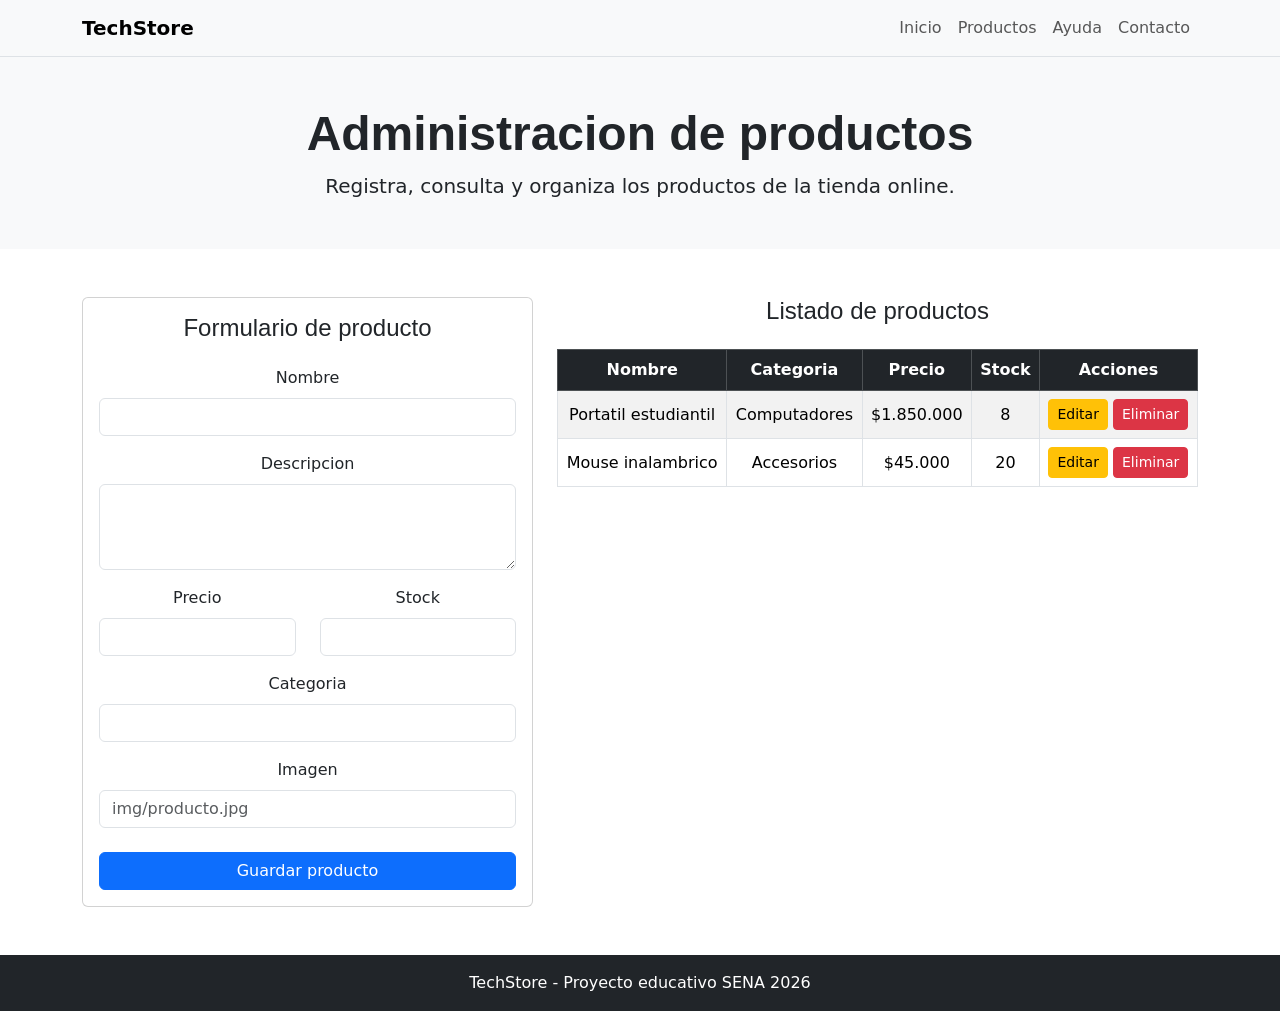
==== frontend/admin-productos.html @ 089e89ee "Guia 2 completada CRUD de productos" ====
<!doctype html>
<html lang="es">
  <head>
    <meta charset="UTF-8" />
    <meta name="viewport" content="width=device-width, initial-scale=1" />
    <meta
      name="description"
      content="Pagina de administracion de productos para TechStore."
    />
    <title>Administracion de productos - TechStore</title>
    <link
      href="https://cdn.jsdelivr.net/npm/bootstrap@5.3.7/dist/css/bootstrap.min.css"
      rel="stylesheet"
    />
    <link rel="stylesheet" href="css/estilos.css" />
  </head>

  <body>
    <nav class="navbar navbar-expand-lg bg-body-tertiary border-bottom">
      <div class="container">
        <a class="navbar-brand fw-bold" href="index.html">TechStore</a>
        <button
          class="navbar-toggler"
          type="button"
          data-bs-toggle="collapse"
          data-bs-target="#menuPrincipal"
          aria-controls="menuPrincipal"
          aria-expanded="false"
          aria-label="Abrir menu de navegacion"
        >
          <span class="navbar-toggler-icon"></span>
        </button>

        <div class="collapse navbar-collapse" id="menuPrincipal">
          <ul class="navbar-nav ms-auto">
            <li class="nav-item">
              <a class="nav-link" href="index.html">Inicio</a>
            </li>
            <li class="nav-item">
              <a class="nav-link" href="productos.html">Productos</a>
            </li>
            <li class="nav-item">
              <a class="nav-link" href="ayuda.html">Ayuda</a>
            </li>
            <li class="nav-item">
              <a class="nav-link" href="contacto.html">Contacto</a>
            </li>
          </ul>
        </div>
      </div>
    </nav>

    <main>
      <section class="bg-light py-5">
        <div class="container text-center">
          <h1 class="display-5 fw-bold">Administracion de productos</h1>
          <p class="lead mb-0">
            Registra, consulta y organiza los productos de la tienda online.
          </p>
        </div>
      </section>

      <section class="py-5">
        <div class="container">
          <div class="row g-4">
            <div class="col-lg-5">
              <div class="card">
                <div class="card-body">
                  <h2 class="h4 mb-4">Formulario de producto</h2>

                  <form id="formProducto">
                    <div class="mb-3">
                      <label for="nombre" class="form-label">Nombre</label>
                      <input
                        type="text"
                        class="form-control"
                        id="nombre"
                        name="nombre"
                        required
                      />
                    </div>

                    <div class="mb-3">
                      <label for="descripcion" class="form-label">
                        Descripcion
                      </label>
                      <textarea
                        class="form-control"
                        id="descripcion"
                        name="descripcion"
                        rows="3"
                        required
                      ></textarea>
                    </div>

                    <div class="row">
                      <div class="col-md-6 mb-3">
                        <label for="precio" class="form-label">Precio</label>
                        <input
                          type="number"
                          class="form-control"
                          id="precio"
                          name="precio"
                          min="0"
                          step="0.01"
                          required
                        />
                      </div>

                      <div class="col-md-6 mb-3">
                        <label for="stock" class="form-label">Stock</label>
                        <input
                          type="number"
                          class="form-control"
                          id="stock"
                          name="stock"
                          min="0"
                          required
                        />
                      </div>
                    </div>

                    <div class="mb-3">
                      <label for="categoria" class="form-label">
                        Categoria
                      </label>
                      <input
                        type="text"
                        class="form-control"
                        id="categoria"
                        name="categoria"
                        required
                      />
                    </div>

                    <div class="mb-4">
                      <label for="imagen" class="form-label">Imagen</label>
                      <input
                        type="text"
                        class="form-control"
                        id="imagen"
                        name="imagen"
                        placeholder="img/producto.jpg"
                        required
                      />
                    </div>

                    <button type="submit" class="btn btn-primary w-100">
                      Guardar producto
                    </button>
                  </form>
                </div>
              </div>
            </div>

            <div class="col-lg-7">
              <h2 class="h4 mb-4">Listado de productos</h2>

              <div class="table-responsive">
                <table class="table table-striped table-bordered align-middle">
                  <thead class="table-dark">
                    <tr>
                      <th>Nombre</th>
                      <th>Categoria</th>
                      <th>Precio</th>
                      <th>Stock</th>
                      <th>Acciones</th>
                    </tr>
                  </thead>
                  <tbody id="tablaProductos">
                    <tr>
                      <td>Portatil estudiantil</td>
                      <td>Computadores</td>
                      <td>$1.850.000</td>
                      <td>8</td>
                      <td>
                        <button type="button" class="btn btn-warning btn-sm">
                          Editar
                        </button>
                        <button type="button" class="btn btn-danger btn-sm">
                          Eliminar
                        </button>
                      </td>
                    </tr>
                    <tr>
                      <td>Mouse inalambrico</td>
                      <td>Accesorios</td>
                      <td>$45.000</td>
                      <td>20</td>
                      <td>
                        <button type="button" class="btn btn-warning btn-sm">
                          Editar
                        </button>
                        <button type="button" class="btn btn-danger btn-sm">
                          Eliminar
                        </button>
                      </td>
                    </tr>
                  </tbody>
                </table>
              </div>
            </div>
          </div>
        </div>
      </section>
    </main>

    <footer class="bg-dark text-white text-center py-3">
      <div class="container">
        <p class="mb-0">TechStore - Proyecto educativo SENA 2026</p>
      </div>
    </footer>

    <script src="js/script.js"></script>
    <script src="js/productos.js"></script>
    <script src="https://cdn.jsdelivr.net/npm/bootstrap@5.3.7/dist/js/bootstrap.bundle.min.js"></script>
  </body>
</html>
---- frontend/css/estilos.css ----
/* =========================
   TÍTULOS
========================= */

h1 {
  font-size: 20px;
  font-family: 'Gill Sans', 'Gill Sans MT', Calibri, 'Trebuchet MS', sans-serif;
  font-weight: bold;
}

h2 {
  font: bold 14px sans-serif;
}


/* =========================
   NORMALIZACIÓN HTML5
========================= */

header, section, footer, aside, nav, article, hgroup {
  display: block;
}


/* =========================
   ESTRUCTURA GENERAL
========================= */

body {
  text-align: center;
}

.agrupar {
  width: 960px;
  border: 10px solid rgb(18, 69, 18);
  margin: 15px auto;
}


/* =========================
   CABECERA
========================= */

.cabecera {
  background: #066580;
  border: 1px solid #2a7928;
  padding: 10px 5px;
}

.cabecera h1 {
  text-align: left;
}


/* =========================
   MENÚ
========================= */

.menu {
  background: #49ba84;
  padding: 1px;
  text-align: left;
}

.menu li {
  list-style: none;
  padding: 5px;
  font: bold 14px verdana;
  display: inline-block;
}

.menu a {
  text-decoration: none;
  color: black;
}

.menu a:hover {
  color: blue;
}


/* =========================
   CONTENIDO PRINCIPAL
========================= */

.seccion {
  padding: 20px;
  width: 600px;
  float: left;
}

article {
  background: #49ba84;
  border: 1px solid #999;
  padding: 20px;
  margin-bottom: 15px;
}

article footer {
  text-align: right;
  margin-top: 20px;
}

time {
  color: #999;
}


/* =========================
   BARRA LATERAL
========================= */

.columna {
  width: 300px;
  float: left;
  margin: 5px 0;
}

.columna blockquote {
  border: 1px solid black;
  padding: 40px;
  background: #49ba84;
  margin-bottom: 60px;
}


/* =========================
   PIE DE PÁGINA
========================= */

.pie {
  clear: both;
  padding: 20px;
  background: #066580;
  color: #fff;
}


/* =========================
   IMÁGENES
========================= */

img {
  width: 80px;
  display: block;
  margin: 20px auto;
}
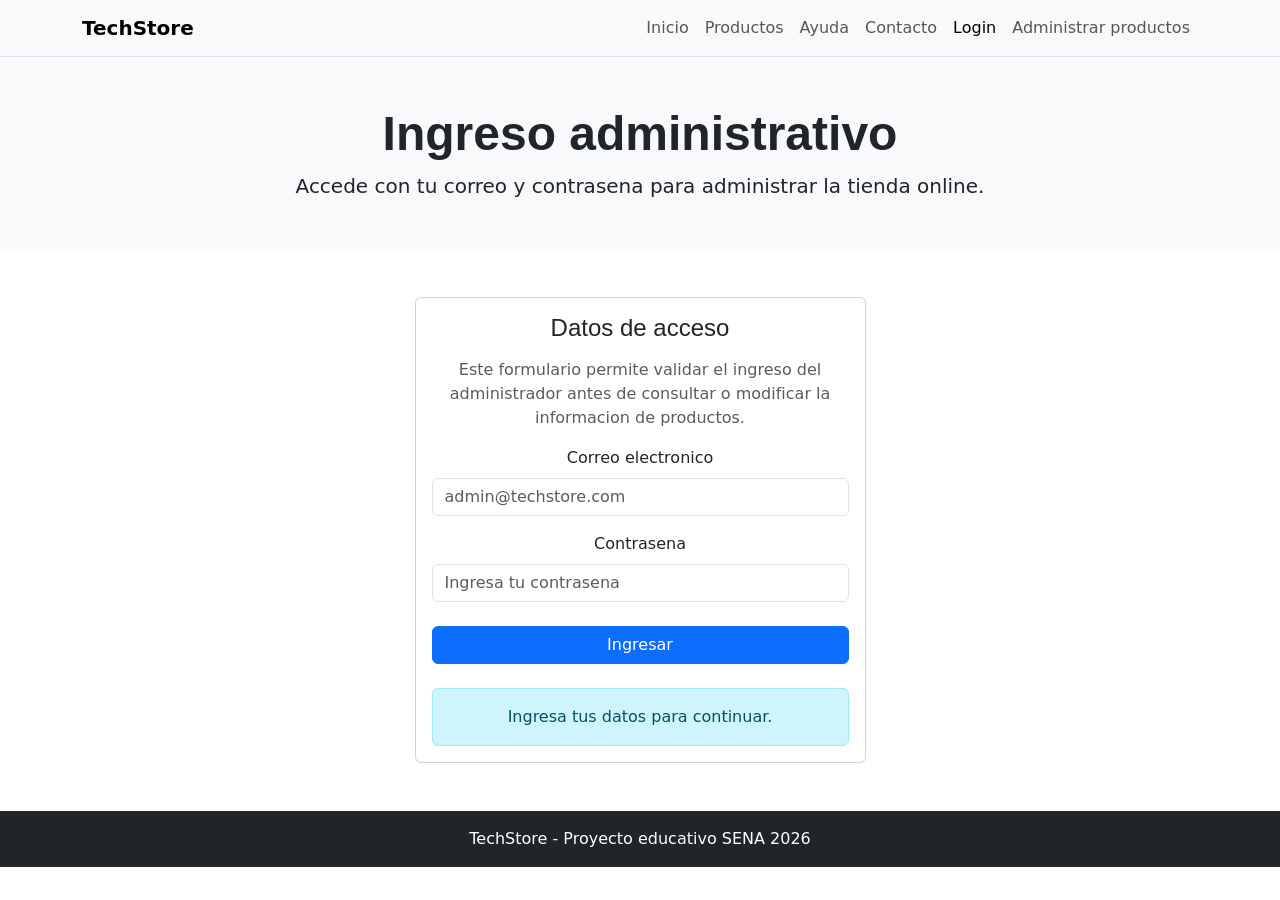
==== commit ade56652: "Actualización guía 3" ====
--- a/frontend/admin-productos.html
+++ b/frontend/admin-productos.html
@@ -8,6 +8,7 @@
       content="Pagina de administracion de productos para TechStore."
     />
     <title>Administracion de productos - TechStore</title>
+    <script src="js/auth.js"></script>
     <link
       href="https://cdn.jsdelivr.net/npm/bootstrap@5.3.7/dist/css/bootstrap.min.css"
       rel="stylesheet"
@@ -44,6 +45,27 @@
             </li>
             <li class="nav-item">
               <a class="nav-link" href="contacto.html">Contacto</a>
+            </li>
+            <li class="nav-item">
+              <a class="nav-link" href="login.html">Login</a>
+            </li>
+            <li class="nav-item">
+              <a
+                class="nav-link active"
+                aria-current="page"
+                href="admin-productos.html"
+              >
+                Administrar productos
+              </a>
+            </li>
+            <li class="nav-item ms-lg-3">
+              <button
+                type="button"
+                class="btn btn-outline-danger"
+                id="btnCerrarSesion"
+              >
+                Cerrar sesión
+              </button>
             </li>
           </ul>
         </div>
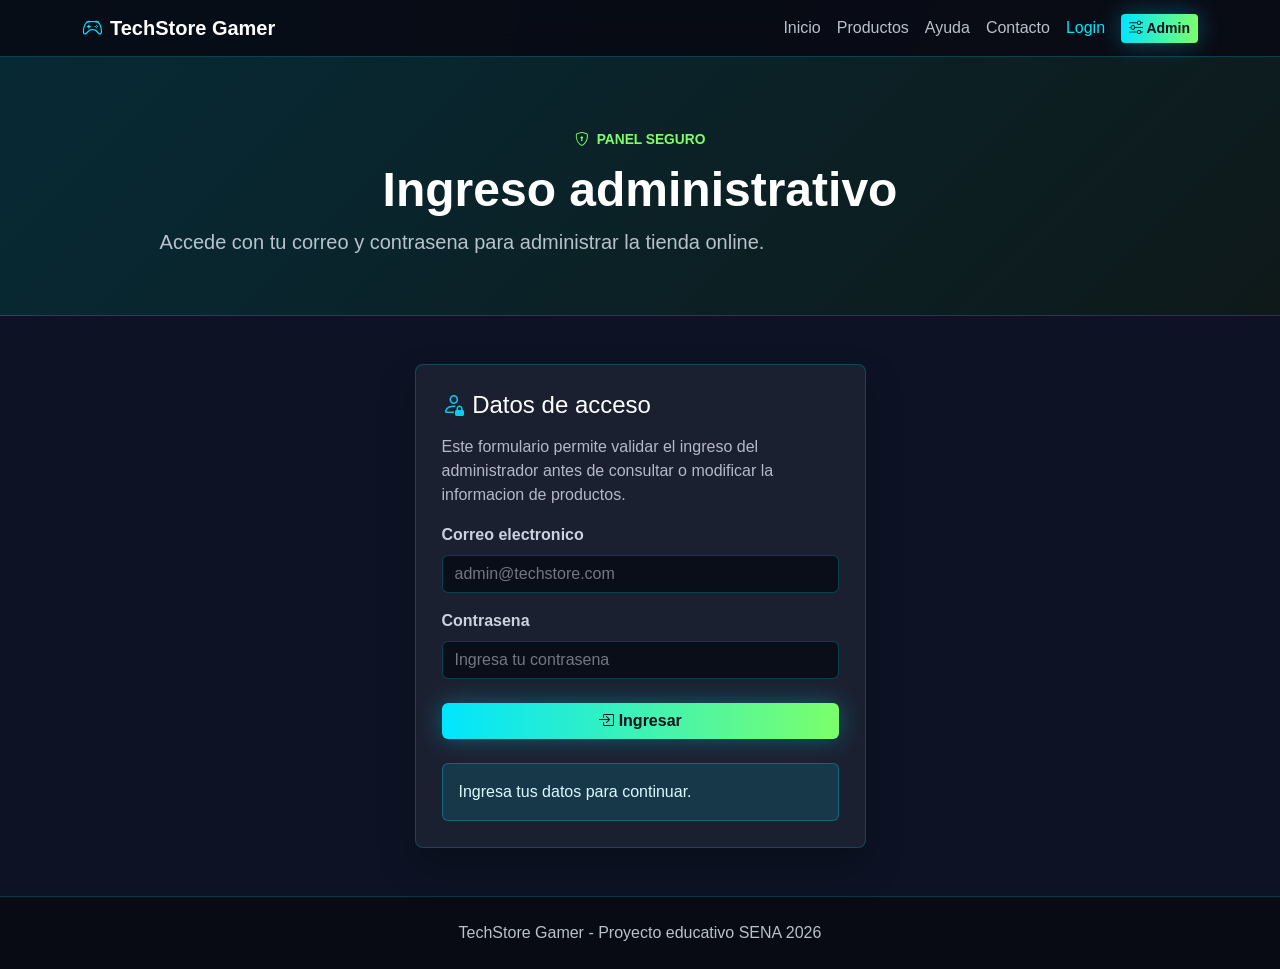
==== commit 061e7f34: "Cambios finales" ====
--- a/frontend/admin-productos.html
+++ b/frontend/admin-productos.html
@@ -5,21 +5,28 @@
     <meta name="viewport" content="width=device-width, initial-scale=1" />
     <meta
       name="description"
-      content="Pagina de administracion de productos para TechStore."
+      content="Pagina de administracion de productos para TechStore Gamer."
     />
-    <title>Administracion de productos - TechStore</title>
+    <title>Administracion de productos - TechStore Gamer</title>
     <script src="js/auth.js"></script>
     <link
       href="https://cdn.jsdelivr.net/npm/bootstrap@5.3.7/dist/css/bootstrap.min.css"
       rel="stylesheet"
     />
+    <link
+      rel="stylesheet"
+      href="https://cdn.jsdelivr.net/npm/bootstrap-icons@1.11.3/font/bootstrap-icons.min.css"
+    />
     <link rel="stylesheet" href="css/estilos.css" />
   </head>
 
-  <body>
-    <nav class="navbar navbar-expand-lg bg-body-tertiary border-bottom">
+  <body class="gamer-page inner-page">
+    <nav class="navbar navbar-expand-lg navbar-dark gamer-navbar">
       <div class="container">
-        <a class="navbar-brand fw-bold" href="index.html">TechStore</a>
+        <a class="navbar-brand fw-bold d-flex align-items-center gap-2" href="index.html">
+          <i class="bi bi-controller"></i>
+          TechStore Gamer
+        </a>
         <button
           class="navbar-toggler"
           type="button"
@@ -33,7 +40,7 @@
         </button>
 
         <div class="collapse navbar-collapse" id="menuPrincipal">
-          <ul class="navbar-nav ms-auto">
+          <ul class="navbar-nav ms-auto align-items-lg-center">
             <li class="nav-item">
               <a class="nav-link" href="index.html">Inicio</a>
             </li>
@@ -55,16 +62,18 @@
                 aria-current="page"
                 href="admin-productos.html"
               >
-                Administrar productos
+                <i class="bi bi-sliders"></i>
+                Admin
               </a>
             </li>
             <li class="nav-item ms-lg-3">
               <button
                 type="button"
-                class="btn btn-outline-danger"
+                class="btn btn-outline-light"
                 id="btnCerrarSesion"
               >
-                Cerrar sesión
+                <i class="bi bi-box-arrow-right"></i>
+                Cerrar sesion
               </button>
             </li>
           </ul>
@@ -73,22 +82,29 @@
     </nav>
 
     <main>
-      <section class="bg-light py-5">
+      <section class="page-hero">
         <div class="container text-center">
+          <span class="section-kicker justify-content-center">
+            <i class="bi bi-tools"></i>
+            Gestion gamer
+          </span>
           <h1 class="display-5 fw-bold">Administracion de productos</h1>
           <p class="lead mb-0">
-            Registra, consulta y organiza los productos de la tienda online.
+            Registra, consulta y organiza los productos de TechStore Gamer.
           </p>
         </div>
       </section>
 
-      <section class="py-5">
+      <section class="support-section py-5">
         <div class="container">
           <div class="row g-4">
             <div class="col-lg-5">
-              <div class="card">
+              <div class="card gamer-card">
                 <div class="card-body">
-                  <h2 class="h4 mb-4">Formulario de producto</h2>
+                  <h2 class="h4 mb-4">
+                    <i class="bi bi-plus-square text-info"></i>
+                    Formulario de producto
+                  </h2>
 
                   <form id="formProducto">
                     <div class="mb-3">
@@ -167,7 +183,8 @@
                       />
                     </div>
 
-                    <button type="submit" class="btn btn-primary w-100">
+                    <button type="submit" class="btn btn-neon w-100">
+                      <i class="bi bi-save"></i>
                       Guardar producto
                     </button>
                   </form>
@@ -176,11 +193,14 @@
             </div>
 
             <div class="col-lg-7">
-              <h2 class="h4 mb-4">Listado de productos</h2>
-
-              <div class="table-responsive">
-                <table class="table table-striped table-bordered align-middle">
-                  <thead class="table-dark">
+              <h2 class="h4 mb-4">
+                <i class="bi bi-table text-warning"></i>
+                Listado de productos
+              </h2>
+
+              <div class="table-responsive gamer-table-wrap">
+                <table class="table table-dark table-striped table-bordered align-middle mb-0">
+                  <thead>
                     <tr>
                       <th>Nombre</th>
                       <th>Categoria</th>
@@ -227,9 +247,9 @@
       </section>
     </main>
 
-    <footer class="bg-dark text-white text-center py-3">
+    <footer class="gamer-footer text-center py-4">
       <div class="container">
-        <p class="mb-0">TechStore - Proyecto educativo SENA 2026</p>
+        <p class="mb-0">TechStore Gamer - Proyecto educativo SENA 2026</p>
       </div>
     </footer>
 
--- a/frontend/css/estilos.css
+++ b/frontend/css/estilos.css
@@ -146,3 +146,520 @@
   margin: 20px auto;
 }
 
+
+/* =========================
+   HOME GAMER
+========================= */
+
+.gamer-page {
+  min-height: 100vh;
+  text-align: left;
+  color: #eef4ff;
+  background:
+    radial-gradient(circle at 15% 15%, rgba(0, 229, 255, 0.18), transparent 28%),
+    radial-gradient(circle at 85% 5%, rgba(255, 46, 136, 0.16), transparent 26%),
+    linear-gradient(135deg, #080b14 0%, #111827 48%, #0b1020 100%);
+  font-family: Arial, Helvetica, sans-serif;
+}
+
+.gamer-page h1,
+.gamer-page h2,
+.gamer-page h3,
+.gamer-page p {
+  text-align: left;
+}
+
+.gamer-page .text-center,
+.gamer-page .text-center h1,
+.gamer-page .text-center h2,
+.gamer-page .text-center h3,
+.gamer-page .text-center p {
+  text-align: center;
+}
+
+.gamer-page img {
+  width: auto;
+  max-width: 100%;
+  margin: 0;
+}
+
+.gamer-navbar {
+  background: rgba(8, 11, 20, 0.92);
+  border-bottom: 1px solid rgba(0, 229, 255, 0.25);
+  backdrop-filter: blur(12px);
+}
+
+.gamer-navbar .navbar-brand {
+  color: #ffffff;
+  letter-spacing: 0;
+}
+
+.gamer-navbar .navbar-brand i,
+.gamer-navbar .nav-link.active {
+  color: #00e5ff;
+}
+
+.gamer-navbar .nav-link {
+  color: rgba(238, 244, 255, 0.78);
+}
+
+.gamer-navbar .nav-link:hover {
+  color: #ffffff;
+}
+
+.btn-neon {
+  border: 0;
+  color: #06111d;
+  font-weight: 700;
+  background: linear-gradient(90deg, #00e5ff, #7cff6b);
+  box-shadow: 0 0 24px rgba(0, 229, 255, 0.32);
+}
+
+.btn-neon:hover {
+  color: #06111d;
+  background: linear-gradient(90deg, #7cff6b, #00e5ff);
+}
+
+.hero-gamer {
+  position: relative;
+  overflow: hidden;
+  padding: 92px 0 72px;
+}
+
+.hero-gamer::after {
+  position: absolute;
+  inset: auto 0 0;
+  height: 1px;
+  content: "";
+  background: linear-gradient(90deg, transparent, rgba(0, 229, 255, 0.55), transparent);
+}
+
+.hero-badge,
+.section-kicker {
+  display: inline-flex;
+  align-items: center;
+  gap: 8px;
+  color: #7cff6b;
+  font-size: 0.86rem;
+  font-weight: 700;
+  letter-spacing: 0;
+  text-transform: uppercase;
+}
+
+.hero-gamer h1 {
+  max-width: 680px;
+  color: #ffffff;
+  font-size: clamp(2.3rem, 5vw, 4.6rem);
+  line-height: 1.02;
+}
+
+.hero-copy {
+  max-width: 620px;
+  color: rgba(238, 244, 255, 0.78);
+}
+
+.hero-stats {
+  display: grid;
+  max-width: 520px;
+  grid-template-columns: repeat(3, 1fr);
+  gap: 14px;
+  margin-top: 34px;
+}
+
+.hero-stats div {
+  padding: 16px;
+  border: 1px solid rgba(255, 255, 255, 0.12);
+  border-radius: 8px;
+  background: rgba(255, 255, 255, 0.06);
+}
+
+.hero-stats strong {
+  display: block;
+  color: #00e5ff;
+  font-size: 1.45rem;
+}
+
+.hero-stats span {
+  display: block;
+  color: rgba(238, 244, 255, 0.72);
+  font-size: 0.9rem;
+}
+
+.hero-product {
+  position: relative;
+  min-height: 440px;
+  display: flex;
+  align-items: center;
+  justify-content: center;
+  border: 1px solid rgba(0, 229, 255, 0.24);
+  border-radius: 8px;
+  background:
+    linear-gradient(145deg, rgba(0, 229, 255, 0.13), rgba(255, 46, 136, 0.09)),
+    rgba(255, 255, 255, 0.05);
+  box-shadow: inset 0 0 55px rgba(0, 229, 255, 0.08);
+}
+
+.hero-product img {
+  max-height: 390px;
+  object-fit: contain;
+  filter: drop-shadow(0 28px 38px rgba(0, 0, 0, 0.45));
+}
+
+.floating-offer {
+  position: absolute;
+  right: 18px;
+  bottom: 18px;
+  display: flex;
+  align-items: center;
+  gap: 12px;
+  padding: 14px 16px;
+  border: 1px solid rgba(124, 255, 107, 0.4);
+  border-radius: 8px;
+  color: #ffffff;
+  background: rgba(6, 17, 29, 0.9);
+}
+
+.floating-offer i {
+  color: #7cff6b;
+  font-size: 1.4rem;
+}
+
+.floating-offer span {
+  display: block;
+  color: rgba(238, 244, 255, 0.68);
+  font-size: 0.8rem;
+}
+
+.floating-offer strong {
+  display: block;
+}
+
+.gamer-section {
+  padding: 72px 0;
+  background: #f5f7fb;
+  color: #101827;
+}
+
+.section-dark {
+  background: #0d1324;
+  color: #eef4ff;
+}
+
+.section-heading {
+  max-width: 720px;
+  margin-bottom: 32px;
+}
+
+.section-heading h2,
+.cta-panel h2 {
+  margin-top: 8px;
+  color: inherit;
+  font-size: clamp(1.8rem, 3vw, 2.6rem);
+  font-weight: 800;
+}
+
+.feature-card,
+.product-highlight {
+  padding: 26px;
+  border: 1px solid rgba(16, 24, 39, 0.1);
+  border-radius: 8px;
+  background: #ffffff;
+  box-shadow: 0 18px 38px rgba(16, 24, 39, 0.08);
+}
+
+.feature-card i {
+  display: inline-flex;
+  width: 48px;
+  height: 48px;
+  align-items: center;
+  justify-content: center;
+  margin-bottom: 18px;
+  border-radius: 8px;
+  color: #06111d;
+  font-size: 1.5rem;
+  background: linear-gradient(135deg, #00e5ff, #7cff6b);
+}
+
+.feature-card h3,
+.product-highlight h3 {
+  color: #101827;
+  font-size: 1.2rem;
+  font-weight: 800;
+}
+
+.feature-card p,
+.product-highlight p,
+.cta-panel p {
+  color: #526174;
+}
+
+.category-tile {
+  display: flex;
+  min-height: 132px;
+  align-items: center;
+  justify-content: center;
+  flex-direction: column;
+  gap: 12px;
+  padding: 24px;
+  border: 1px solid rgba(0, 229, 255, 0.22);
+  border-radius: 8px;
+  color: #eef4ff;
+  text-decoration: none;
+  background: rgba(255, 255, 255, 0.055);
+}
+
+.category-tile:hover {
+  color: #06111d;
+  background: linear-gradient(135deg, #00e5ff, #7cff6b);
+}
+
+.category-tile i {
+  font-size: 2.1rem;
+}
+
+.category-tile span {
+  font-weight: 800;
+}
+
+.product-highlight {
+  display: grid;
+  grid-template-rows: 210px 1fr;
+  gap: 18px;
+}
+
+.product-highlight img {
+  width: 100%;
+  height: 210px;
+  object-fit: contain;
+}
+
+.cta-gamer {
+  padding: 72px 0;
+  background: #f5f7fb;
+}
+
+.cta-panel {
+  display: flex;
+  align-items: center;
+  justify-content: space-between;
+  gap: 24px;
+  padding: 34px;
+  border-radius: 8px;
+  color: #ffffff;
+  background:
+    linear-gradient(135deg, rgba(0, 229, 255, 0.22), rgba(255, 46, 136, 0.2)),
+    #0d1324;
+}
+
+.cta-panel p {
+  max-width: 620px;
+  color: rgba(238, 244, 255, 0.76);
+}
+
+.gamer-footer {
+  color: rgba(238, 244, 255, 0.78);
+  background: #080b14;
+  border-top: 1px solid rgba(0, 229, 255, 0.2);
+}
+
+@media (max-width: 991px) {
+  .hero-gamer {
+    padding-top: 64px;
+  }
+
+  .hero-product {
+    min-height: 340px;
+  }
+
+  .hero-product img {
+    max-height: 300px;
+  }
+}
+
+@media (max-width: 767px) {
+  .hero-stats {
+    grid-template-columns: 1fr;
+  }
+
+  .cta-panel {
+    align-items: flex-start;
+    flex-direction: column;
+  }
+
+  .floating-offer {
+    left: 14px;
+    right: 14px;
+  }
+}
+
+
+/* =========================
+   PAGINAS INTERNAS GAMER
+========================= */
+
+.inner-page {
+  background:
+    radial-gradient(circle at 12% 0%, rgba(0, 229, 255, 0.14), transparent 30%),
+    radial-gradient(circle at 88% 12%, rgba(255, 46, 136, 0.12), transparent 26%),
+    #0d1324;
+}
+
+.page-hero {
+  padding: 70px 0 58px;
+  border-bottom: 1px solid rgba(0, 229, 255, 0.2);
+  color: #ffffff;
+  background:
+    linear-gradient(135deg, rgba(0, 229, 255, 0.14), rgba(124, 255, 107, 0.06)),
+    #080b14;
+}
+
+.page-hero h1 {
+  margin-top: 10px;
+  color: #ffffff;
+}
+
+.page-hero .lead {
+  max-width: 760px;
+  color: rgba(238, 244, 255, 0.76);
+}
+
+.support-section,
+.catalog-section {
+  color: #eef4ff;
+  background: #0d1324;
+}
+
+.support-section h2,
+.catalog-section h2 {
+  color: #ffffff;
+}
+
+.gamer-card,
+.gamer-form-panel,
+.gamer-page .card {
+  border: 1px solid rgba(0, 229, 255, 0.2);
+  border-radius: 8px;
+  color: #eef4ff;
+  background: rgba(255, 255, 255, 0.06);
+  box-shadow: 0 18px 38px rgba(0, 0, 0, 0.24);
+}
+
+.gamer-card .card-body,
+.gamer-page .card-body {
+  padding: 26px;
+}
+
+.gamer-page .card-title,
+.gamer-page .card h2,
+.gamer-page .card h3 {
+  color: #ffffff;
+}
+
+.gamer-page .card-text,
+.gamer-page .text-muted,
+.gamer-page .card p {
+  color: rgba(238, 244, 255, 0.72) !important;
+}
+
+.gamer-page .card-img-top {
+  height: 230px;
+  object-fit: contain;
+  padding: 20px;
+  background: linear-gradient(135deg, rgba(0, 229, 255, 0.1), rgba(255, 46, 136, 0.08));
+}
+
+.gamer-page .badge.text-bg-primary {
+  color: #06111d !important;
+  background: #00e5ff !important;
+}
+
+.gamer-form-panel {
+  height: 100%;
+  padding: 28px;
+}
+
+.gamer-page .form-label {
+  color: rgba(238, 244, 255, 0.84);
+  font-weight: 700;
+}
+
+.gamer-page .form-control {
+  border: 1px solid rgba(0, 229, 255, 0.24);
+  color: #ffffff;
+  background: rgba(8, 11, 20, 0.82);
+}
+
+.gamer-page .form-control:focus {
+  border-color: #00e5ff;
+  box-shadow: 0 0 0 0.2rem rgba(0, 229, 255, 0.18);
+}
+
+.gamer-page .form-control::placeholder {
+  color: rgba(238, 244, 255, 0.46);
+}
+
+.gamer-accordion .accordion-item {
+  overflow: hidden;
+  border: 1px solid rgba(0, 229, 255, 0.18);
+  border-radius: 8px;
+  color: #eef4ff;
+  background: rgba(255, 255, 255, 0.05);
+}
+
+.gamer-accordion .accordion-item + .accordion-item {
+  margin-top: 12px;
+}
+
+.gamer-accordion .accordion-button {
+  color: #ffffff;
+  background: rgba(255, 255, 255, 0.05);
+  box-shadow: none;
+}
+
+.gamer-accordion .accordion-button:not(.collapsed) {
+  color: #06111d;
+  background: linear-gradient(90deg, #00e5ff, #7cff6b);
+}
+
+.gamer-accordion .accordion-body {
+  color: rgba(238, 244, 255, 0.78);
+  background: rgba(8, 11, 20, 0.72);
+}
+
+.gamer-list .list-group-item {
+  display: flex;
+  gap: 12px;
+  align-items: flex-start;
+  border-color: rgba(0, 229, 255, 0.18);
+  color: rgba(238, 244, 255, 0.82);
+  background: rgba(255, 255, 255, 0.06);
+}
+
+.gamer-list .list-group-item i {
+  color: #7cff6b;
+}
+
+.gamer-table-wrap {
+  overflow: hidden;
+  border: 1px solid rgba(0, 229, 255, 0.22);
+  border-radius: 8px;
+  box-shadow: 0 18px 38px rgba(0, 0, 0, 0.2);
+}
+
+.gamer-table-wrap .table {
+  --bs-table-bg: rgba(8, 11, 20, 0.9);
+  --bs-table-striped-bg: rgba(255, 255, 255, 0.04);
+  --bs-table-border-color: rgba(0, 229, 255, 0.18);
+}
+
+.gamer-page .alert-info {
+  border-color: rgba(0, 229, 255, 0.28);
+  color: #d9fbff;
+  background: rgba(0, 229, 255, 0.12);
+}
+
+.gamer-page .btn-warning,
+.gamer-page .btn-danger {
+  font-weight: 700;
+}
+
